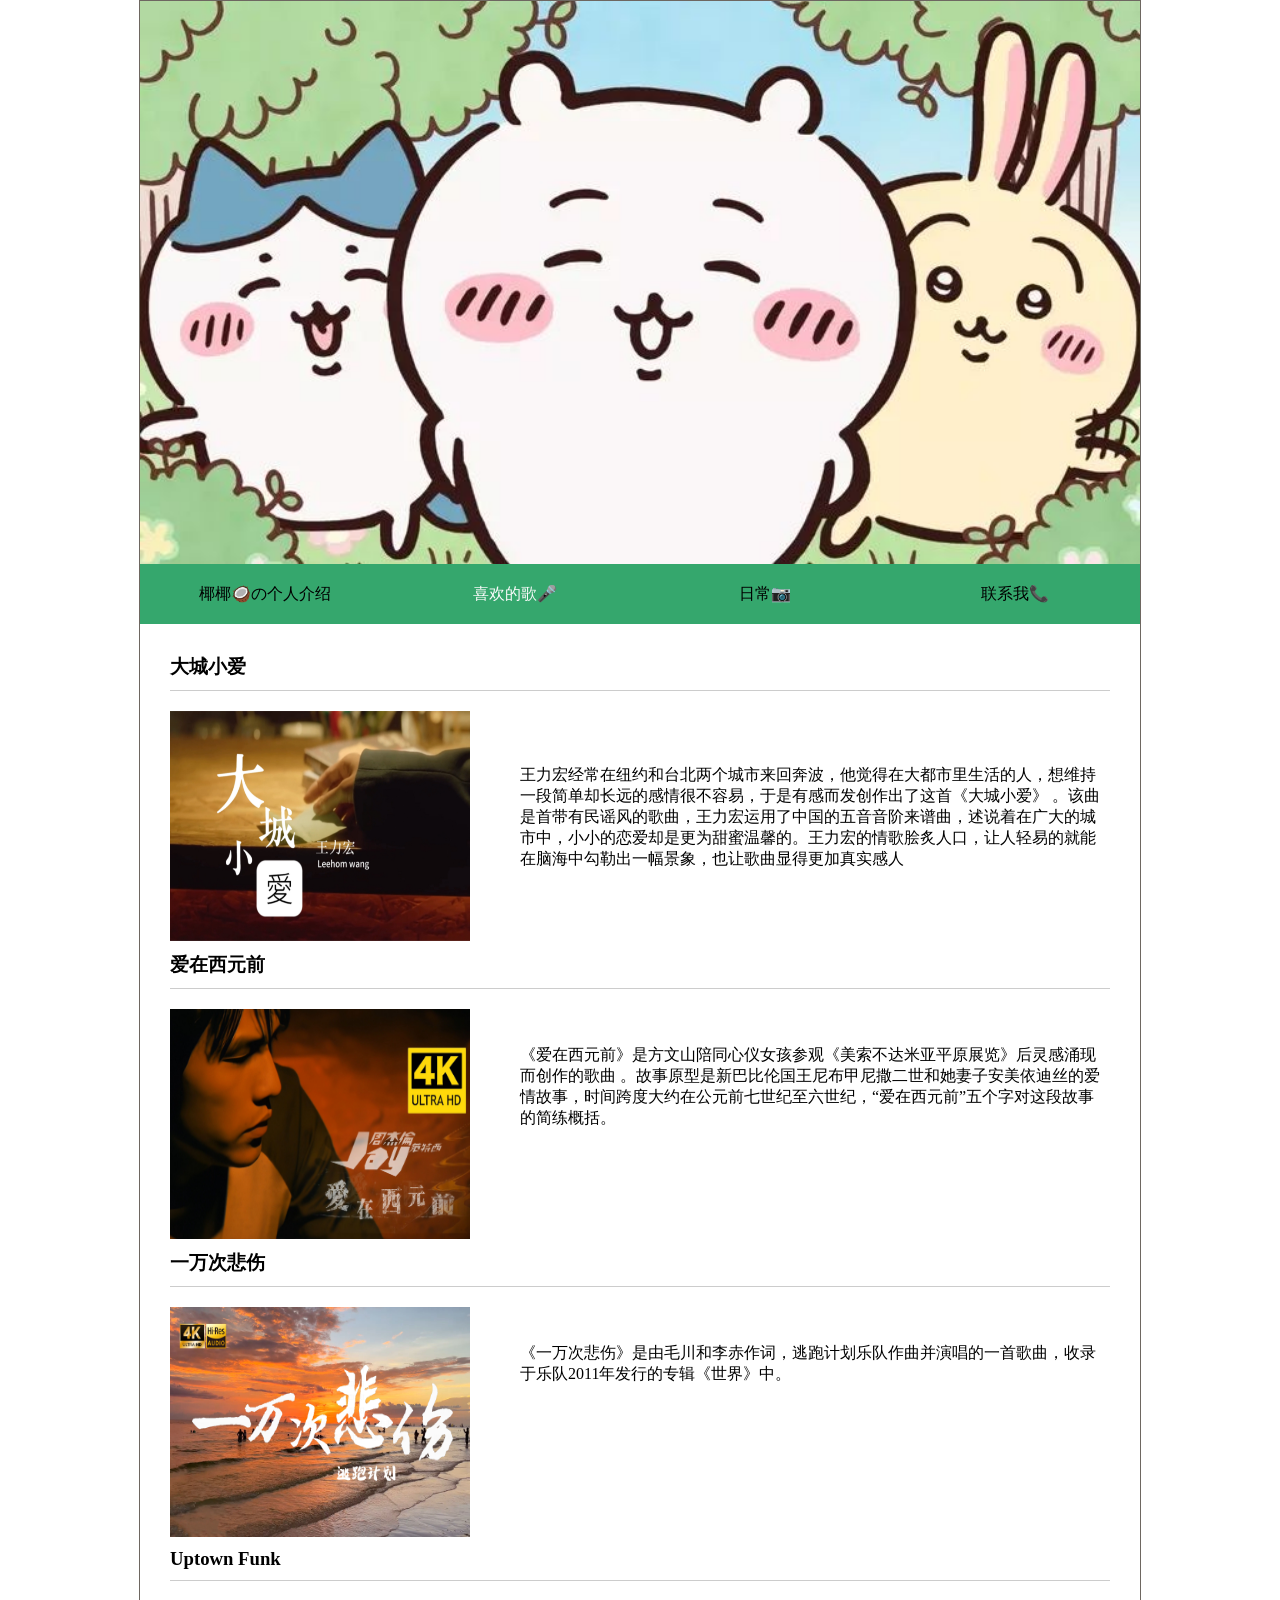
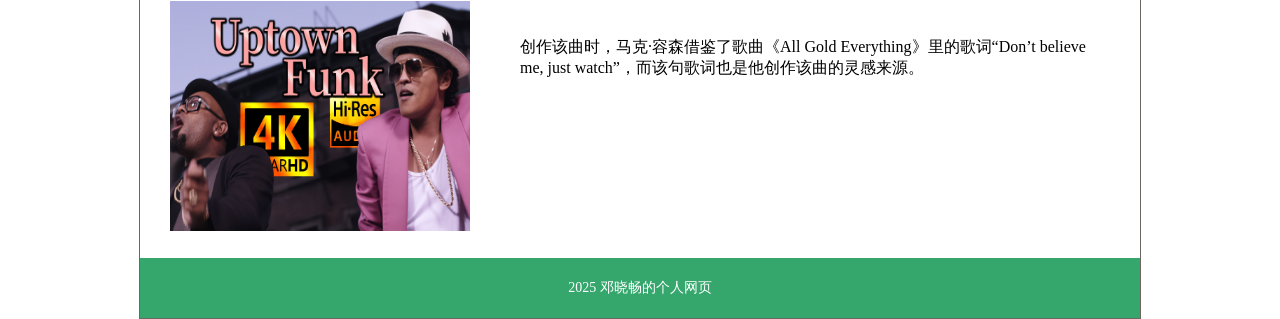
==== js.html @ 071a6902 "Add files via upload" ====
<!DOCTYPE html>
<html lang="en">

<head>
    <meta charset="UTF-8">
    <meta http-equiv="X-UA-Compatible" content="IE=edge">
    <meta name="viewport" content="width=device-width, initial-scale=1.0">
    <title>喜欢的歌</title>
    <link rel="stylesheet" href="css/style.css">
    <link rel="stylesheet" href="./css/juese.css">
</head>

<body>
    <div id="bigbox">
        <div id="bannner">
            <img src="images/b1.jpg" alt="">
        </div>
        <header>
            <ul>
               <li>
                    <a href="index.html" >椰椰🥥の个人介绍</a>
                </li>
                <li>
                    <a href="js.html" class="dangqian">喜欢的歌🎤</a>
                </li>
             
                <li>
                    <a href="tj.html">日常📷</a>
                </li>
                <li>
                    <a href="lx.html">联系我📞</a>

                </li>
            </ul>
        </header>
        <div id="main">
            <ul>
                <li>
                   <a href="jj.html" class="h"> <h3>  大城小爱</h3></a>
                    <div>
                          <a href="jj.html" ><img src="./images/2.jpg" alt=""></a>
						<br>
						<br>
						<br>
                        <p>
                           王力宏经常在纽约和台北两个城市来回奔波，他觉得在大都市里生活的人，想维持一段简单却长远的感情很不容易，于是有感而发创作出了这首《大城小爱》 。该曲是首带有民谣风的歌曲，王力宏运用了中国的五音音阶来谱曲，述说着在广大的城市中，小小的恋爱却是更为甜蜜温馨的。王力宏的情歌脍炙人口，让人轻易的就能在脑海中勾勒出一幅景象，也让歌曲显得更加真实感人

                        </p>
                    </div>
                </li>
				<br>
                <li>
                    <h3>爱在西元前</h3>
                    <div>
                        <a href="j.htm" ><img src="./images/3.jpg" alt=""></a>
						<br>
						<br>
                        <p>
                            《爱在西元前》是方文山陪同心仪女孩参观《美索不达米亚平原展览》后灵感涌现而创作的歌曲 。故事原型是新巴比伦国王尼布甲尼撒二世和她妻子安美依迪丝的爱情故事，时间跨度大约在公元前七世纪至六世纪，“爱在西元前”五个字对这段故事的简练概括。

                        </p>
                    </div>
                </li>
				<br>
                <li>
                    <h3>一万次悲伤</h3>
                    <div>
                        <a href="6.htm" ><img src="./images/4.jpg" alt=""></a>
						<br>
						<br>
                        <p>《一万次悲伤》是由毛川和李赤作词，逃跑计划乐队作曲并演唱的一首歌曲，收录于乐队2011年发行的专辑《世界》中。


                        </p>
                    </div>
                </li>
				<br>
                <li>
                    <h3> Uptown Funk</h3>
                    <div>
                        <a href="9.htm" ><img src="./images/1.jpg" alt=""></a>
						<br>
						<br>
                        <p>
                           创作该曲时，马克·容森借鉴了歌曲《All Gold Everything》里的歌词“Don’t believe me, just watch”，而该句歌词也是他创作该曲的灵感来源。

                        </p>
                    </div>
                </li>
            </ul>
        </div>
        <footer>
            <p>2025 邓晓畅的个人网页</p>
        </footer>
    </div>
</body>

</html>
---- css/style.css ----
﻿* {
    margin: 0px;
    padding: 0px;
    list-style: none;
}
.h{color: #000;}
a {
    text-decoration: none;
}

body {
    
    background-size: cover;
}

#bigbox {
    width: 1000px;
    margin: 0 auto;
    border: 1px solid #6E6761;
}

#bannner {
    font-size: 0px;
    width: 100%;
}

#bannner img {
    width: 100%;
}

header {
    width: 100%;
    height: 60px;
    background-color: #35A76D;
}

header ul {
    width: 100%;
    display: flex;
}

header ul li {
    width: 35%;
    text-align: center;
    color: #AB6F48;
    line-height: 60px;
}

header ul li a {
    color: #000;
}

header ul li a:hover {
    color: #fbfbfb;
}

.dangqian {
    color: #fbfbfb;
}

#main {
    box-sizing: border-box;
    width: 1000px;
 
    padding: 30px 30px;
}

footer {
    width: 100%;
    text-align: center;
    color: #fff;
    background-color: #35A76D;
    line-height: 60px;
    font-size: 14px;
}
---- css/juese.css ----
#main ul {
    width: 100%;
}

#main ul h3 {
    border-bottom: 1px solid #ccc;
    padding-bottom: 10px;
    margin-bottom: 20px;
}

#main ul li img {
    width: 300px; 
    height: 230px;
    float: left;
    margin-right: 50px;
}

#main ul li {
    width: 100%;
    height: 280px;
}
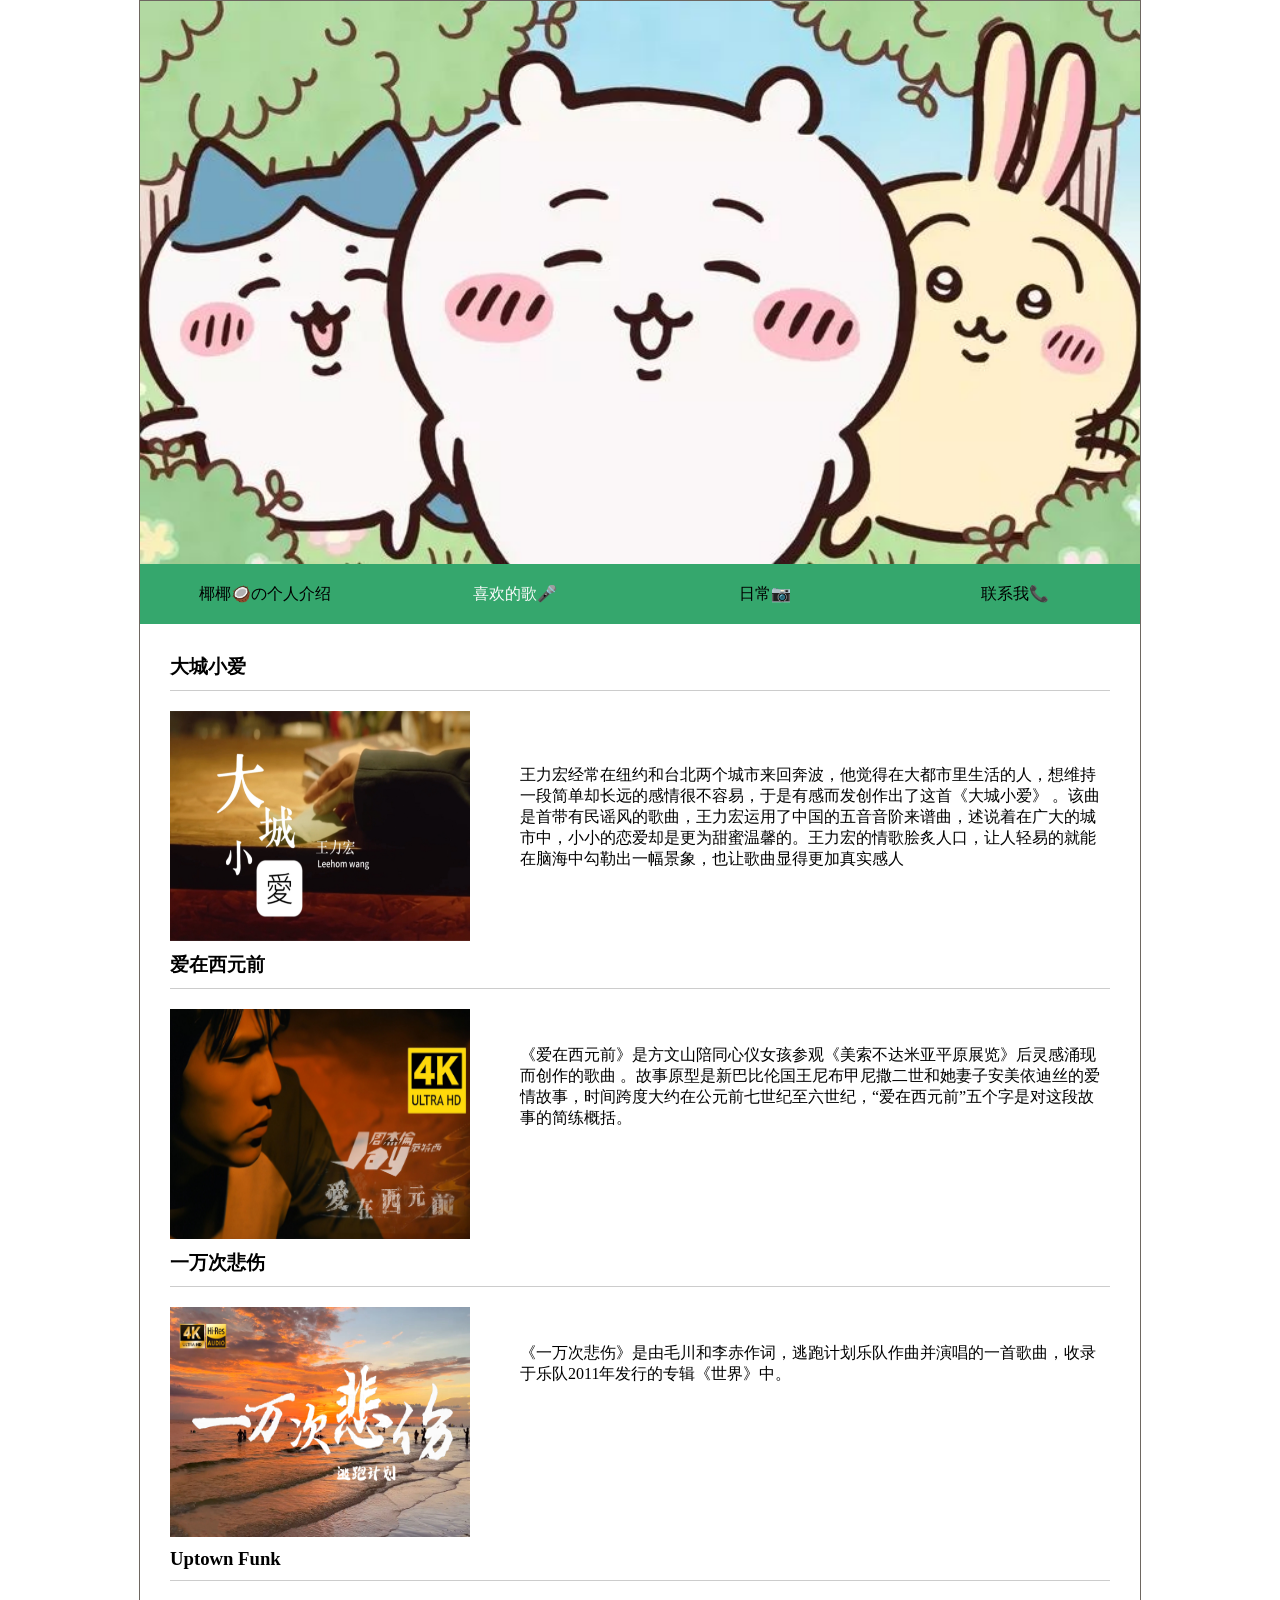
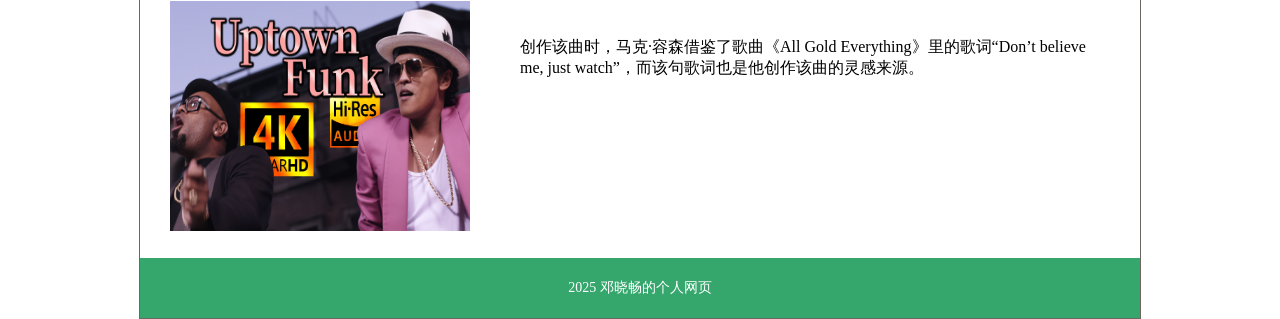
==== commit 04ae7585: "Add files via upload" ====
--- a/js.html
+++ b/js.html
@@ -56,7 +56,7 @@
 						<br>
 						<br>
                         <p>
-                            《爱在西元前》是方文山陪同心仪女孩参观《美索不达米亚平原展览》后灵感涌现而创作的歌曲 。故事原型是新巴比伦国王尼布甲尼撒二世和她妻子安美依迪丝的爱情故事，时间跨度大约在公元前七世纪至六世纪，“爱在西元前”五个字对这段故事的简练概括。
+                            《爱在西元前》是方文山陪同心仪女孩参观《美索不达米亚平原展览》后灵感涌现而创作的歌曲 。故事原型是新巴比伦国王尼布甲尼撒二世和她妻子安美依迪丝的爱情故事，时间跨度大约在公元前七世纪至六世纪，“爱在西元前”五个字是对这段故事的简练概括。
 
                         </p>
                     </div>
